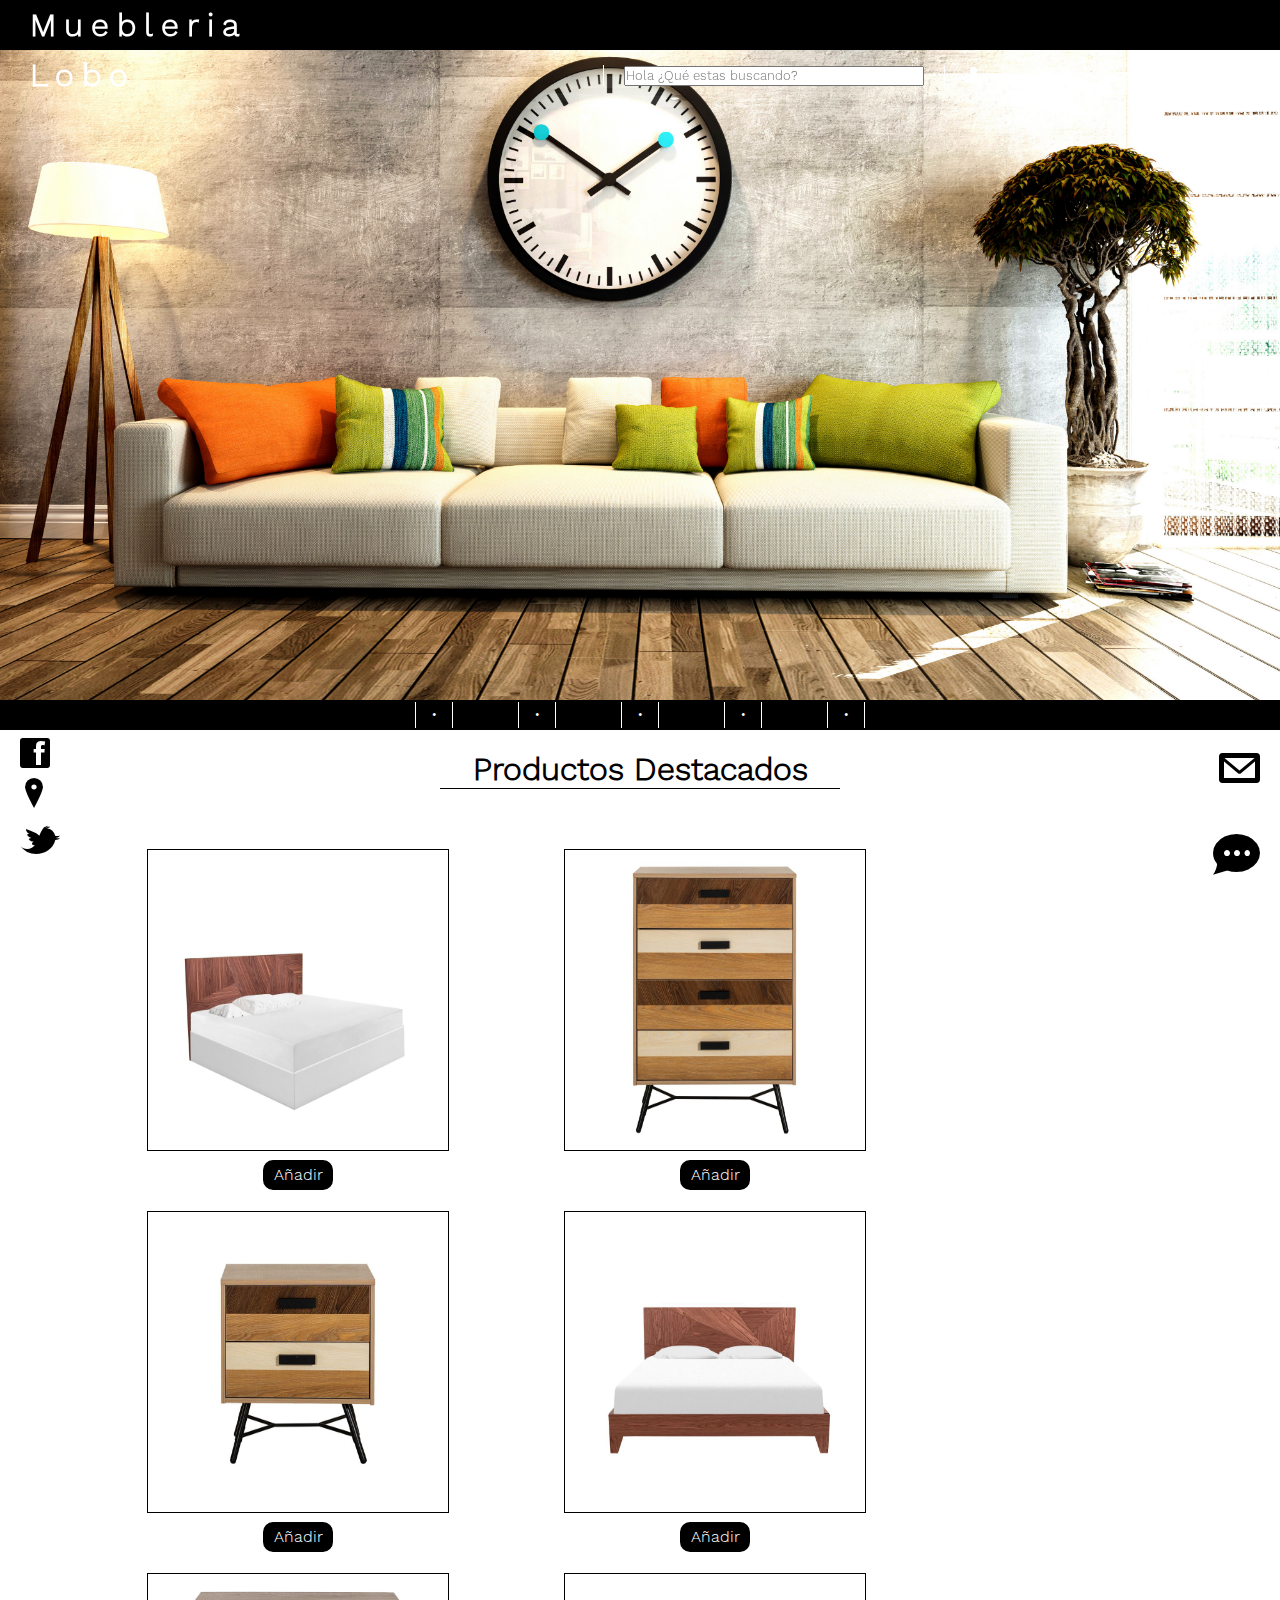
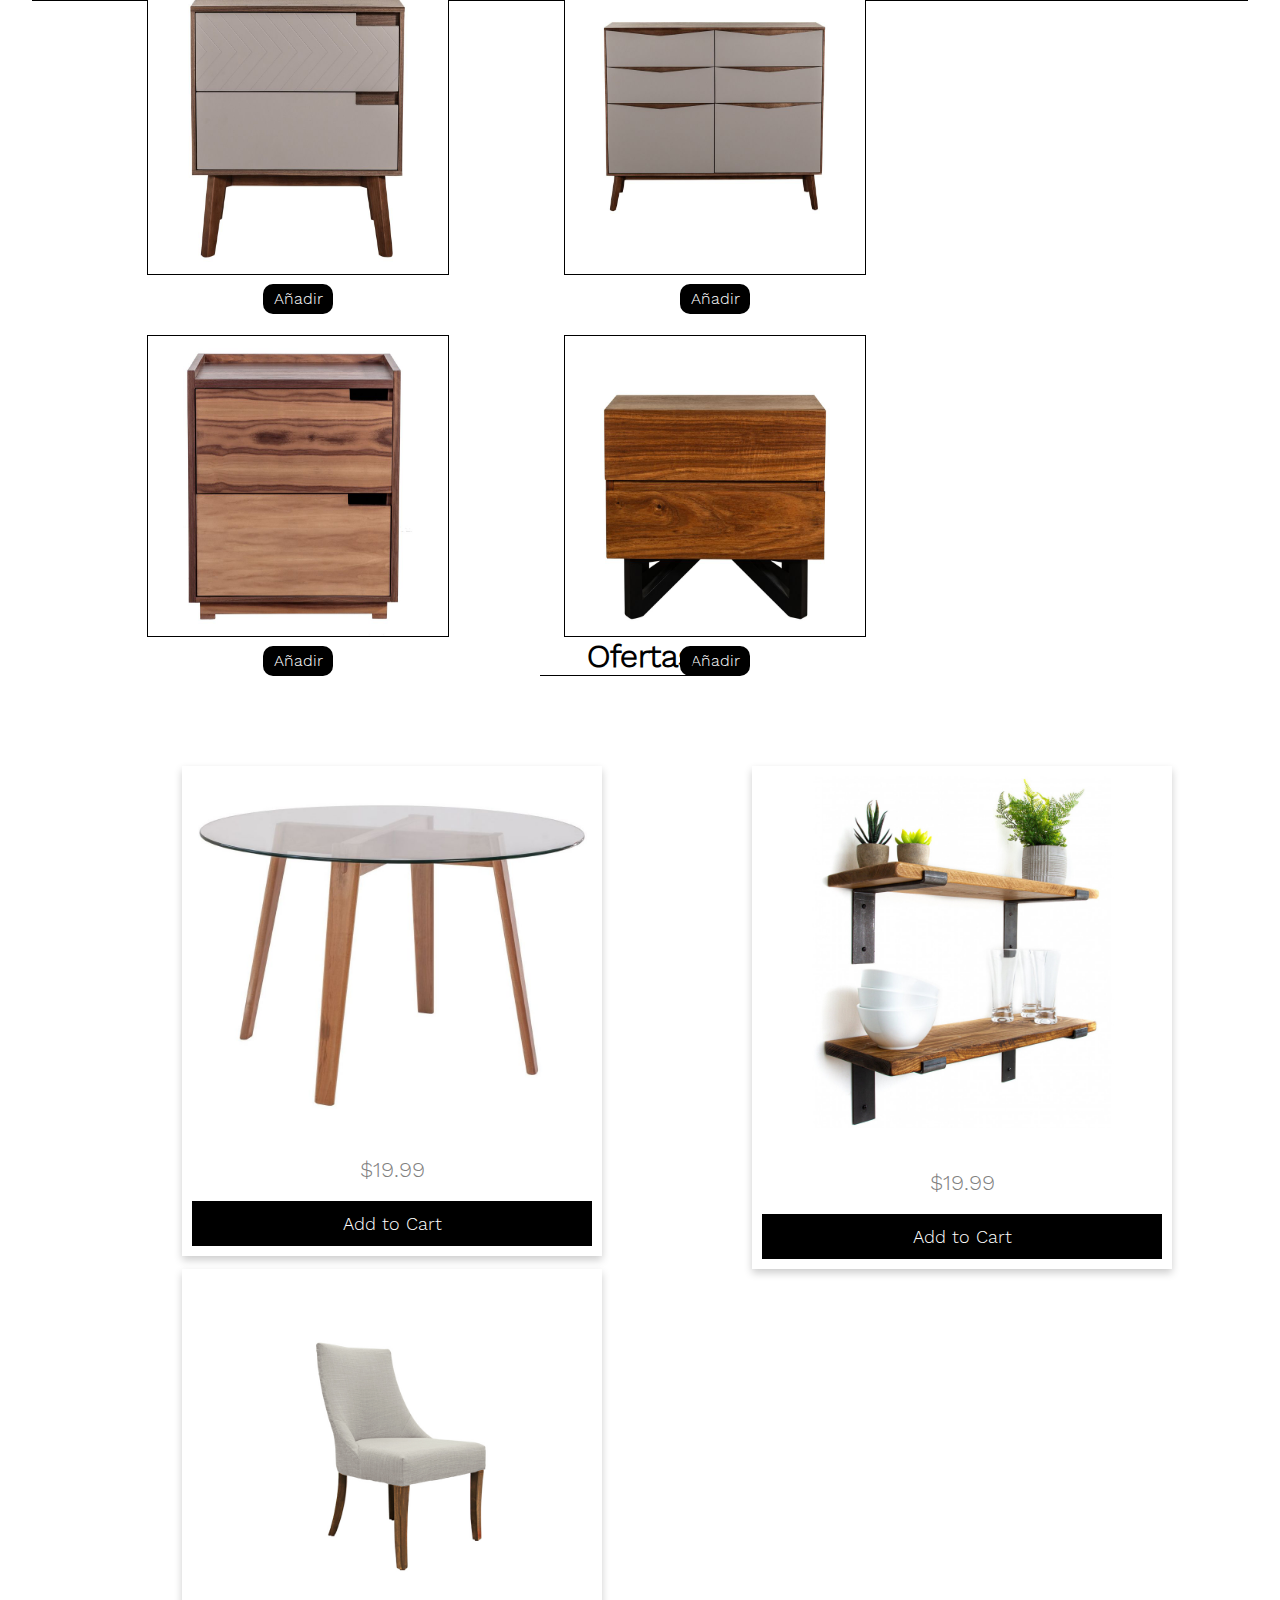
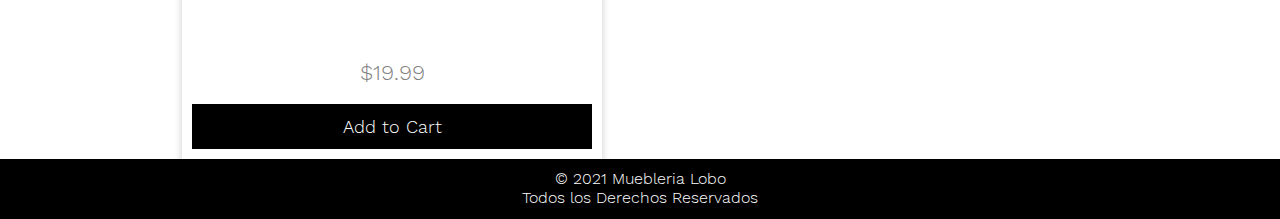
==== index.html @ e36ae420 "Add files via upload" ====
<!DOCTYPE html>
<html lang="es">
    <head>
        <meta charset="UTF-8">
        <link rel="stylesheet" href="css/estilos.css">
        <title>Muebleria Lobo</title>
        <link rel="shortcut icon" href="imagenes/logo/logo.jpg" type="image/x-icon">
        
    </head>
    <body>
        <!--  Inicio de menu -->
        <nav id="ml">
            <div id="lobo">
                <h1><a href="index.html">Muebleria Lobo</a></h1>
            </div>
            <ul id="menu">
                <li id="cart">
                    <a href="index.html">O</a>
                </li>
                <li class="normal">
                    <a href="index.html">Nosotros</a>
                </li>
                <li class="normal">
                    <a href="index.html">Inicio</a>
                </li>
                <li id="sesion">
                    <a href="index.html">U</a>
                </li>
                <li>
                    <input type="search" name="Buscador" id="search" placeholder="Hola ¿Qué estas buscando?">
                </li>
            </ul>
        </nav>
        <!--  Fin de menu -->

        <div id="clearfix"></div>

        <!--  Inicio slider -->
        <div class="contenedor_slider">
            <ul id="sliders">
                <li id="slider1">
                    <img src="imagenes/productos muestra/imagen1.jpg" alt="imagen1"> 
                </li>
                <li id="slider2">
                    <img src="imagenes/productos muestra/imagen2.jpg" alt="imagen2"> 
                </li>
                <li id="slider3">
                    <img src="imagenes/productos muestra/imagen3.jpg" alt="imagen3"> 
                </li>
                <li id="slider4">
                    <img src="imagenes/productos muestra/imagen4.jpg" alt="imagen4"> 
                </li>
                <li id="slider5">
                    <img src="imagenes/productos muestra/imagen5.jpg" alt="imagen5"> 
                </li>
            </ul>
        </div>
        <div id="botones">
            <ul id="numeros">
                <li>
                    <a href="#slider1">•</a>
                </li>
                <li>
                    <a href="#slider2">•</a>
                </li>
                <li>
                    <a href="#slider3">•</a>
                </li>
                <li>
                    <a href="#slider4">•</a>
                </li>
                <li>
                    <a href="#slider5">•</a>
                </li>
            </ul>
        </div>
        <!--  Fin slider -->

        <!--  Inicio Productos slider -->
        <div id="productos_slider">
            <h1>Productos Destacados</h1>

            <div class="productos">
                <div class="mueble1">
                    <a href="index.html"><img src="imagenes/productos/mueble1a.jpg" alt=""></a>
                </div>
                <div id="añadir">
                    <a href="index.html">Añadir</a>
                </div>
            </div>

            <div class="productos">
                <div class="mueble1">
                    <a href="index.html"><img src="imagenes/productos/mueble2.jpg" alt=""></a>
                </div>
                <div id="añadir">
                    <a href="index.html">Añadir</a>
                </div>
            </div>

            <div class="productos">
                <div class="mueble1">
                    <a href="index.html"><img src="imagenes/productos/mueble3.jpg" alt=""></a>
                </div>
                <div id="añadir">
                    <a href="index.html">Añadir</a>
                </div>
            </div>

            <div class="productos">
                <div class="mueble1">
                    <a href="index.html"><img src="imagenes/productos/mueble4a.jpg" alt=""></a>
                </div>
                <div id="añadir">
                    <a href="index.html">Añadir</a>
                </div>
            </div>

            <div class="productos">
                <div class="mueble1">
                    <a href="index.html"><img src="imagenes/productos/mueble5a.jpg" alt=""></a>
                </div>
                <div id="añadir">
                    <a href="index.html">Añadir</a>
                </div>
            </div>

            <div class="productos">
                <div class="mueble1">
                    <a href="index.html"><img src="imagenes/productos/mueble6a.jpg" alt=""></a>
                </div>
                <div id="añadir">
                    <a href="index.html">Añadir</a>
                </div>
            </div>

            <div class="productos">
                <div class="mueble1">
                    <a href="index.html"><img src="imagenes/productos/mueble7a.jpg" alt=""></a>
                </div>
                <div id="añadir">
                    <a href="index.html">Añadir</a>
                </div>
            </div>

            <div class="productos">
                <div class="mueble1">
                    <a href="index.html"><img src="imagenes/productos/mueblea.jpg" alt=""></a>
                </div>
                <div id="añadir">
                    <a href="index.html">Añadir</a>
                </div>
            </div>

        </div>
        <!--  Fin Productos slider -->

        <!--  Ofertas Productos slider -->
            <div class="containercard">
            <h1>Ofertas</h1> 
            <div class="card">
            <img src="imagenes/productos_oferta/1.jpg" alt="Denim Jeans" style="width:100%">
            <h1>Mesa</h1>
            <p class="price">$19.99</p>
            <p>Some text about ..</p>
            <p><button>Add to Cart</button></p>
        </div>
        <div class="card">
            <img src="imagenes/productos_oferta/2.jpg" alt="Denim Jeans" style="width:100%">
            <h1>Repisa</h1>
            <p class="price">$19.99</p>
            <p>Some text about ..</p>
            <p><button>Add to Cart</button></p>
        </div>
        <div class="card">
            <img src="imagenes/productos_oferta/3.jpg" alt="Denim Jeans" style="width:100%">
            <h1>Silla</h1>
            <p class="price">$19.99</p>
            <p>Some text about ..</p>
            <p><button>Add to Cart</button></p>
        </div>
        </div>
        <!--  Fin Ofertas Productos slider -->

        <div id="clearfix"></div>

        <!--  Inicio botones laterales -->

        <a href="index.html" id="facebook">f</a>
        <a href="index.html" id="ubicacion">?</a>
        <a href="index.html" id="correo">@</a>
        <a href="index.html" id="twitter">t</a>
        <a href="index.html" id="contacto">e</a>


        <!--  Fin botones laterales -->

        <!--  Inicio footer -->

        <footer id="footer">
            <p>
                &copy; 2021 Muebleria Lobo 
            </p>
            <p>
                Todos los Derechos Reservados
            </p>

        </footer>
        <!--  Fin footer -->
    </body>
</html>
---- css/estilos.css ----
/* Estilos Generales */
*{
    margin: 0%;
    padding: 0%;
    text-decoration: none;
    color: white;
    font-family: work-sans300;
}

#clearfix{
    clear: both;
    float: none;
    
}

/* Fin de Estilos Generales */
/*-----------------------------------------------------------------------------------------------------------------*/
/* Fonts */

@font-face{
    font-family: work-sans300;
    src: url(fonts/Work_Sans/static/WorkSans-Light.ttf);
}

@font-face{
    font-family: icons; /* https://www.fontsquirrel.com/fonts/web-symbols */
    src: url(fonts/websymbols/websymbols-regular-webfont.svg#WebSymbolsRegular)format("svg"),
         url(fonts/websymbols/websymbols-regular-webfont.eot);
    src: url(fonts/websymbols/websymbols-regular-webfont.eot?#iefix)format("eot"),
         url(fonts/websymbols/websymbols-regular-webfont.woff)format("woff"),
         url(fonts/websymbols/websymbols-regular-webfont.ttf)format("truetype");
}

/* Fin Fonts */
/*-----------------------------------------------------------------------------------------------------------------*/
/* Estilos Menu */
#ml{
    position: fixed;
    background-color: black;
    width: 100%;
    height: 50px;
    z-index: 2;
}

#lobo a{
    
    width: 295px;
    display: block;
    font-family: work-sans300;
    line-height: 50px;
    margin-left: 30px;
    letter-spacing: 8px;
}

#menu li a{
    text-align: center;   
}

.normal a{
    font-family: work-sans300 ;
    font-size: 16px;
}

#menu{
    margin-top: -35px;
    margin-right: 30px;
}

#menu li{
    display: block;
    float: right;
    margin-right: 20px;
    margin: 0px auto;
    border-right: solid 1px white;
    padding-left: 20px;
    padding-right: 20px;
    cursor: pointer;
}

#menu li:last-child{
    border-left:solid 1px white ;
}

#cart a{
    font-family: icons;
}

#sesion a{
    font-family: icons;
}
input[type="search"]{
    color: black;
    width: 300px;
    height: 20px;
}
input[type="search"]:focus{
    color: white;
    background-color: black;
    border-bottom: 1px solid white;
    border-top:none;
    border-left: none;
    border-right: none;
    padding-bottom: 5px;
    font-family: work-sans300;
    font-size: 20px;  
}

/* Fin Estilos Menu */
/*-----------------------------------------------------------------------------------------------------------------*/
/* Estilos Slider de imagenes */

.contenedor_slider {
    width: 100%;
    margin: auto;
    background-color: wheat;
    
}
#sliders{
    position: relative;
    width: 100% ;
    height: 700px;
    
}
#sliders li{
    position: absolute;
    left: 0;
    top: 0;
    opacity: 0;
    width: inherit;
    height: inherit;
    background-color: white;
    transition:  3s;
}
#sliders li img{
    width: 100% ;
    height: 700px;
    object-fit: cover;
}
#sliders li:first-child{
    opacity: 1;
}

#sliders li:target{
    opacity: 1;
}

/*------- fin sliders imagenes -------*/

#botones{
    width: 100%;
    margin: auto;
    height: 30px;
    background-color: black;
}
#numeros{
    text-align: center;
}
#numeros li{
    display: inline-block;
    text-align: center;
    list-style: none;
    
}
#numeros a{
    display: inline;
    color: white;
    text-align: center;
    line-height: 30px;
    padding: 4px;
    padding-left: 15px;
    padding-right: 15px;
    width: 20px;
    height: 20px;
    font-size: 15px;
    margin-right: 30px;
    margin-left: 30px;
    border-right: 1px solid white;
    border-left: 1px solid white;
       
}
/* Fin Estilos Slider de imagenes */
/*-----------------------------------------------------------------------------------------------------------------*/
/* Inicio de Slider de Productos */
#productos_slider{
    width: 95%;
    height: 850px;
    margin: auto;
    background-color:none;
    padding-top: 20px;
    text-align: center;
    border-bottom: 1px solid black;
}

#productos_slider h1{
    color: black;
    border-bottom: 1px solid black;
    width: 400px;
    margin: auto;

}

.productos{
    width: 300px;
    height: 300px;
    border: 1px solid black;
    margin-top: 60px;
    margin-left: 115px;
    float: left;
    
}
.mueble1{
    display: block;
    width: 100%;
    height: 300px;
    /*background-image: url(../imagenes/productos/mueble1a.jpg);
    background-size: 100% 100%;
    background-position: center;*/
}
.mueble1 a{
    display: block;
    cursor: pointer;
}
.mueble1 a img{
    height: 300px;
    width: 100%;  
}

#añadir{
    display: block;
    width: 70px;
    height: 30px;
    background-color: black;
    border-radius: 10px ;
    margin: auto;
    margin-top: 10px;
    text-align: center;

}

#añadir a{
    display: block;
    font-family: work-sans300;
    color: white;
    text-align: center;
    line-height: 30px;
}

#añadir:hover a{
    background-color: white;
    color: black;
    border-bottom: 1px solid black;
}

/* Fin de Slider de Productos */
/*-----------------------------------------------------------------------------------------------------------------*/


/* Slider de Productos oferta */
.containercard{
    width: 95%;
    padding-top: 50px;
    margin: auto;
    text-align: center;
    height: 700px;
   
    
}
.containercard h1:first-child{
    text-align: center;
    color: black;
    margin: auto;
    margin-bottom: 90px;
    border-bottom: 1px solid black;
    width: 200px;
    
}
.card {
   
    box-shadow: 0 4px 8px 0 rgba(0, 0, 0, 0.2);
    max-width: 400px;
    margin-left: 150px;
    text-align: center;
    font-family: arial;
    float: left;
    
    padding: 10px;
  }
  
  .price {
    color: grey;
    font-size: 22px;
  }
  
  .card button {
    border: none;
    outline: 0;
    padding: 12px;
    color: white;
    background-color: #000;
    text-align: center;
    cursor: pointer;
    width: 100%;
    font-size: 18px;
  }
  
  .card button:hover {
    opacity: 0.7;
  }

/* Fin de Slider de Productos oferta */
/*-----------------------------------------------------------------------------------------------------------------*/


/* Inicio botones laterales */

#facebook{
    position: fixed;
    top: 735px;
    left: 20px;
    font-family: icons;
    color:black;
    font-size: 30px;
}
#facebook:hover{
    color: rgb(24, 236, 226);
}
#ubicacion{
    position: fixed;
    top: 775px;
    left: 25px;
    font-family: icons;
    color:black;
    font-size: 30px;
}
#ubicacion:hover{
    color: rgb(24, 236, 226);
}
#twitter{
    position: fixed;
    top: 815px;
    left: 20px;
    font-family: icons;
    color:black;
    font-size: 40px;
}
#twitter:hover{
    color: rgb(24, 236, 226);
}
#correo{
    position: fixed;
    top: 750px;
    right:20px ;
    font-family: icons;
    color:black;
    font-size: 30px;
}
#correo:hover{
    color: lightgreen;
}
#contacto{
    position: fixed;
    top: 830px;
    right:20px ;
    font-family: icons;
    color:black;
    font-size: 40px;
}
#contacto:hover{
    color: lightgreen;
}

/* Fin botones laterales */
/*-----------------------------------------------------------------------------------------------------------------*/
/* Inicio Footer */

#footer{
    width: 100%;
    height: 50px;
    background-color: black;
    color: white;
    text-align: center;
    padding-top: 10px;
}

/* Fin Footer */
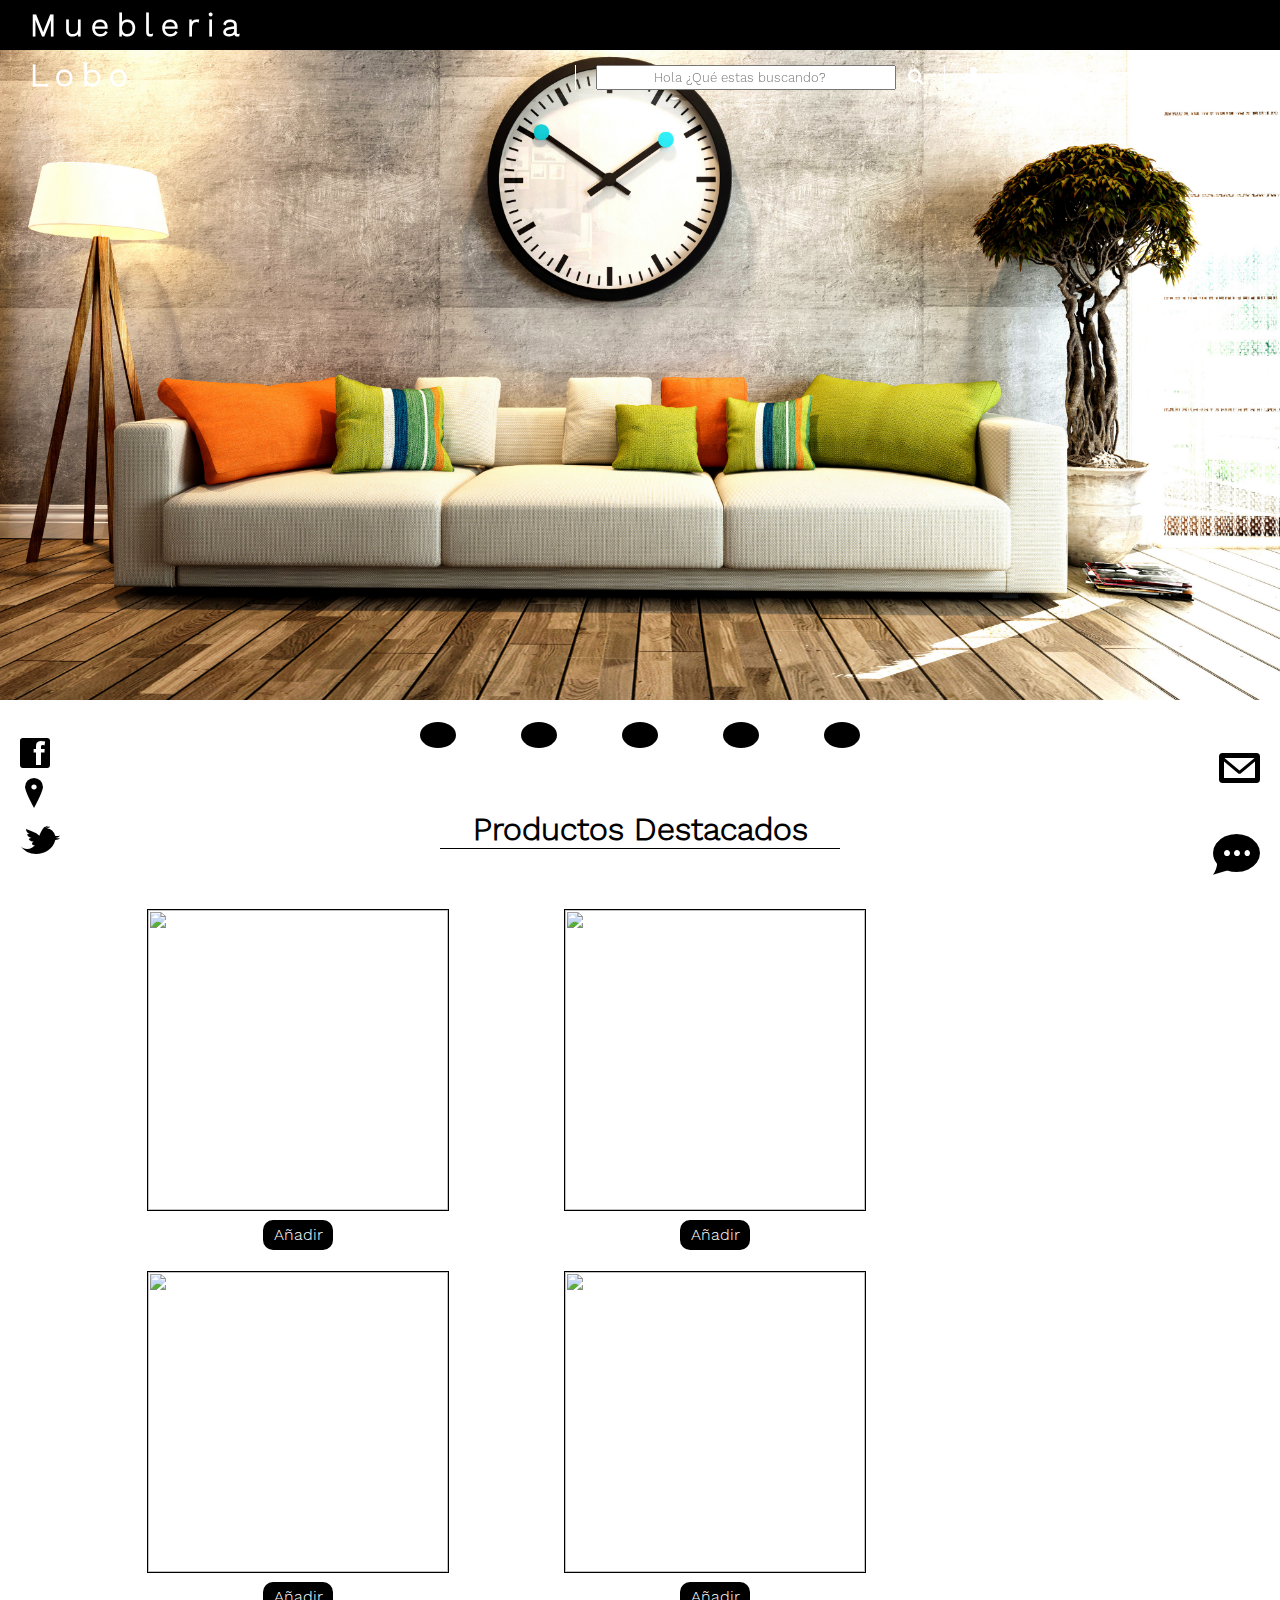
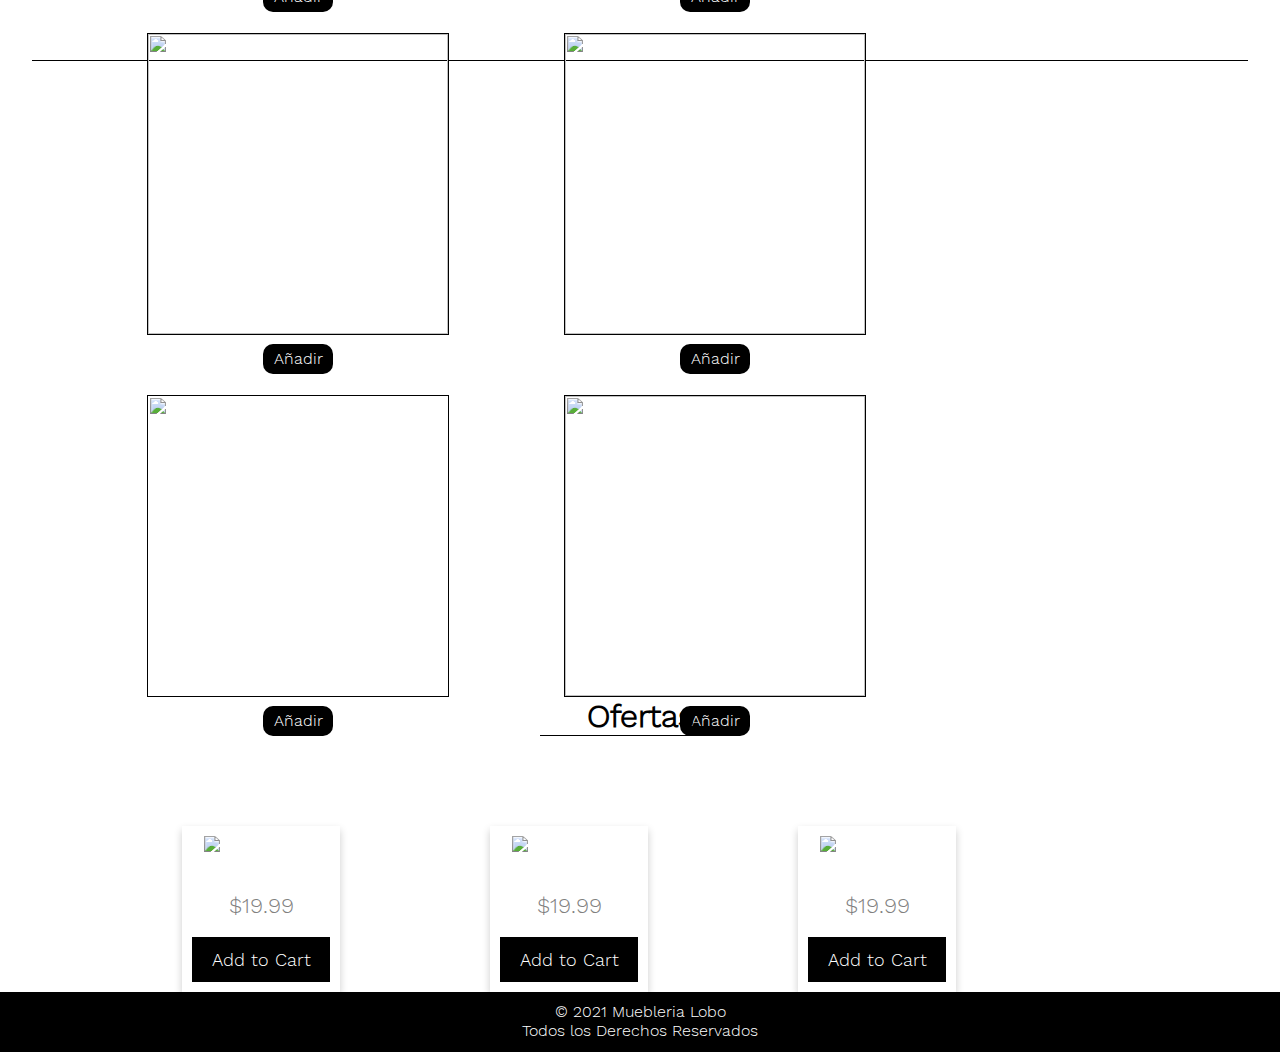
==== commit 17c5b684: "v2" ====
--- a/index.html
+++ b/index.html
@@ -8,8 +8,8 @@
         
     </head>
     <body>
-        <!--  Inicio de menu -->
-        <nav id="ml">
+         <!--  Inicio de menu -->
+         <nav id="ml">
             <div id="lobo">
                 <h1><a href="index.html">Muebleria Lobo</a></h1>
             </div>
@@ -18,16 +18,18 @@
                     <a href="index.html">O</a>
                 </li>
                 <li class="normal">
-                    <a href="index.html">Nosotros</a>
+                    <a href="nosotros.html">Nosotros</a>
                 </li>
                 <li class="normal">
                     <a href="index.html">Inicio</a>
                 </li>
                 <li id="sesion">
-                    <a href="index.html">U</a>
-                </li>
-                <li>
+                    <a href="inicio_sesion.html">U</a>
+                </li>
+                <li id="buscar">
                     <input type="search" name="Buscador" id="search" placeholder="Hola ¿Qué estas buscando?">
+                    <a href="busqueda.html">L</a>
+                    <!--<input type="button" value="L" class="icon" href="">-->
                 </li>
             </ul>
         </nav>
@@ -82,70 +84,70 @@
 
             <div class="productos">
                 <div class="mueble1">
-                    <a href="index.html"><img src="imagenes/productos/mueble1a.jpg" alt=""></a>
-                </div>
-                <div id="añadir">
-                    <a href="index.html">Añadir</a>
-                </div>
-            </div>
-
-            <div class="productos">
-                <div class="mueble1">
-                    <a href="index.html"><img src="imagenes/productos/mueble2.jpg" alt=""></a>
-                </div>
-                <div id="añadir">
-                    <a href="index.html">Añadir</a>
-                </div>
-            </div>
-
-            <div class="productos">
-                <div class="mueble1">
-                    <a href="index.html"><img src="imagenes/productos/mueble3.jpg" alt=""></a>
-                </div>
-                <div id="añadir">
-                    <a href="index.html">Añadir</a>
-                </div>
-            </div>
-
-            <div class="productos">
-                <div class="mueble1">
-                    <a href="index.html"><img src="imagenes/productos/mueble4a.jpg" alt=""></a>
-                </div>
-                <div id="añadir">
-                    <a href="index.html">Añadir</a>
-                </div>
-            </div>
-
-            <div class="productos">
-                <div class="mueble1">
-                    <a href="index.html"><img src="imagenes/productos/mueble5a.jpg" alt=""></a>
-                </div>
-                <div id="añadir">
-                    <a href="index.html">Añadir</a>
-                </div>
-            </div>
-
-            <div class="productos">
-                <div class="mueble1">
-                    <a href="index.html"><img src="imagenes/productos/mueble6a.jpg" alt=""></a>
-                </div>
-                <div id="añadir">
-                    <a href="index.html">Añadir</a>
-                </div>
-            </div>
-
-            <div class="productos">
-                <div class="mueble1">
-                    <a href="index.html"><img src="imagenes/productos/mueble7a.jpg" alt=""></a>
-                </div>
-                <div id="añadir">
-                    <a href="index.html">Añadir</a>
-                </div>
-            </div>
-
-            <div class="productos">
-                <div class="mueble1">
-                    <a href="index.html"><img src="imagenes/productos/mueblea.jpg" alt=""></a>
+                    <a href="productos.html"><img src="Popo/DSCN2410.JPG" alt=""></a>
+                </div>
+                <div id="añadir">
+                    <a href="index.html">Añadir</a>
+                </div>
+            </div>
+
+            <div class="productos">
+                <div class="mueble1">
+                    <a href="productos.html"><img src="Popo/DSCN2411.JPG" alt=""></a>
+                </div>
+                <div id="añadir">
+                    <a href="index.html">Añadir</a>
+                </div>
+            </div>
+
+            <div class="productos">
+                <div class="mueble1">
+                    <a href="productos.html"><img src="Popo/DSCN2424.JPG" alt=""></a>
+                </div>
+                <div id="añadir">
+                    <a href="index.html">Añadir</a>
+                </div>
+            </div>
+
+            <div class="productos">
+                <div class="mueble1">
+                    <a href="productos.html"><img src="Popo/DSCN2414.JPG" alt=""></a>
+                </div>
+                <div id="añadir">
+                    <a href="index.html">Añadir</a>
+                </div>
+            </div>
+
+            <div class="productos">
+                <div class="mueble1">
+                    <a href="productos.html"><img src="Popo/DSCN2415.JPG" alt=""></a>
+                </div>
+                <div id="añadir">
+                    <a href="index.html">Añadir</a>
+                </div>
+            </div>
+
+            <div class="productos">
+                <div class="mueble1">
+                    <a href="productos.html"><img src="Popo/DSCN2438.JPG" alt=""></a>
+                </div>
+                <div id="añadir">
+                    <a href="index.html">Añadir</a>
+                </div>
+            </div>
+
+            <div class="productos">
+                <div class="mueble1">
+                    <a href=""productos.html""><img src="Popo/DSCN2423.JPG" alt=""></a>
+                </div>
+                <div id="añadir">
+                    <a href="index.html">Añadir</a>
+                </div>
+            </div>
+
+            <div class="productos">
+                <div class="mueble1">
+                    <a href="productos.html"><img src="Popo/DSCN2435.JPG" alt=""></a>
                 </div>
                 <div id="añadir">
                     <a href="index.html">Añadir</a>
@@ -159,21 +161,21 @@
             <div class="containercard">
             <h1>Ofertas</h1> 
             <div class="card">
-            <img src="imagenes/productos_oferta/1.jpg" alt="Denim Jeans" style="width:100%">
+            <img src="Popo/DSCN2419.JPG" alt="Denim Jeans" style="width:100%">
             <h1>Mesa</h1>
             <p class="price">$19.99</p>
             <p>Some text about ..</p>
             <p><button>Add to Cart</button></p>
         </div>
         <div class="card">
-            <img src="imagenes/productos_oferta/2.jpg" alt="Denim Jeans" style="width:100%">
+            <img src="Popo/DSCN2420.JPG" alt="Denim Jeans" style="width:100%" >
             <h1>Repisa</h1>
             <p class="price">$19.99</p>
             <p>Some text about ..</p>
             <p><button>Add to Cart</button></p>
         </div>
         <div class="card">
-            <img src="imagenes/productos_oferta/3.jpg" alt="Denim Jeans" style="width:100%">
+            <img src="Popo/DSCN2421.JPG" alt="Denim Jeans" style="width:100%">
             <h1>Silla</h1>
             <p class="price">$19.99</p>
             <p>Some text about ..</p>
--- a/css/estilos.css
+++ b/css/estilos.css
@@ -51,6 +51,9 @@
     margin-left: 30px;
     letter-spacing: 8px;
 }
+#lobo a:hover{
+    color: lightskyblue;
+}
 
 #menu li a{
     text-align: center;   
@@ -59,6 +62,9 @@
 .normal a{
     font-family: work-sans300 ;
     font-size: 16px;
+}
+.normal a:hover{
+    color: lightskyblue;
 }
 
 #menu{
@@ -84,25 +90,35 @@
 #cart a{
     font-family: icons;
 }
+#cart a:hover{
+    color: lightskyblue;
+}
 
 #sesion a{
     font-family: icons;
 }
+#sesion a:hover{
+    color: lightskyblue;
+}
 input[type="search"]{
+    text-align: center;
     color: black;
     width: 300px;
-    height: 20px;
-}
-input[type="search"]:focus{
-    color: white;
-    background-color: black;
-    border-bottom: 1px solid white;
-    border-top:none;
-    border-left: none;
-    border-right: none;
-    padding-bottom: 5px;
-    font-family: work-sans300;
-    font-size: 20px;  
+    height: 25px;
+    margin-right: 0px;
+}
+
+#buscar a{
+    
+    font-family: icons;
+    text-align: center;
+    cursor: pointer;
+    padding-left: 7px;
+}
+#buscar a:hover{
+    color: lightskyblue;
+    transform: scale(1.3,1.3);
+    
 }
 
 /* Fin Estilos Menu */
@@ -150,7 +166,9 @@
     width: 100%;
     margin: auto;
     height: 30px;
-    background-color: black;
+    background-color: transparent;
+    margin-top: 20px;
+    margin-bottom: 40px;
 }
 #numeros{
     text-align: center;
@@ -160,10 +178,13 @@
     text-align: center;
     list-style: none;
     
+    
 }
 #numeros a{
     display: inline;
-    color: white;
+    color: black;
+    background-color: black;
+    
     text-align: center;
     line-height: 30px;
     padding: 4px;
@@ -174,8 +195,7 @@
     font-size: 15px;
     margin-right: 30px;
     margin-left: 30px;
-    border-right: 1px solid white;
-    border-left: 1px solid white;
+    border-radius: 90%;
        
 }
 /* Fin Estilos Slider de imagenes */
@@ -381,5 +401,8 @@
     text-align: center;
     padding-top: 10px;
 }
+#footer p{
+    color: white;
+}
 
 /* Fin Footer */